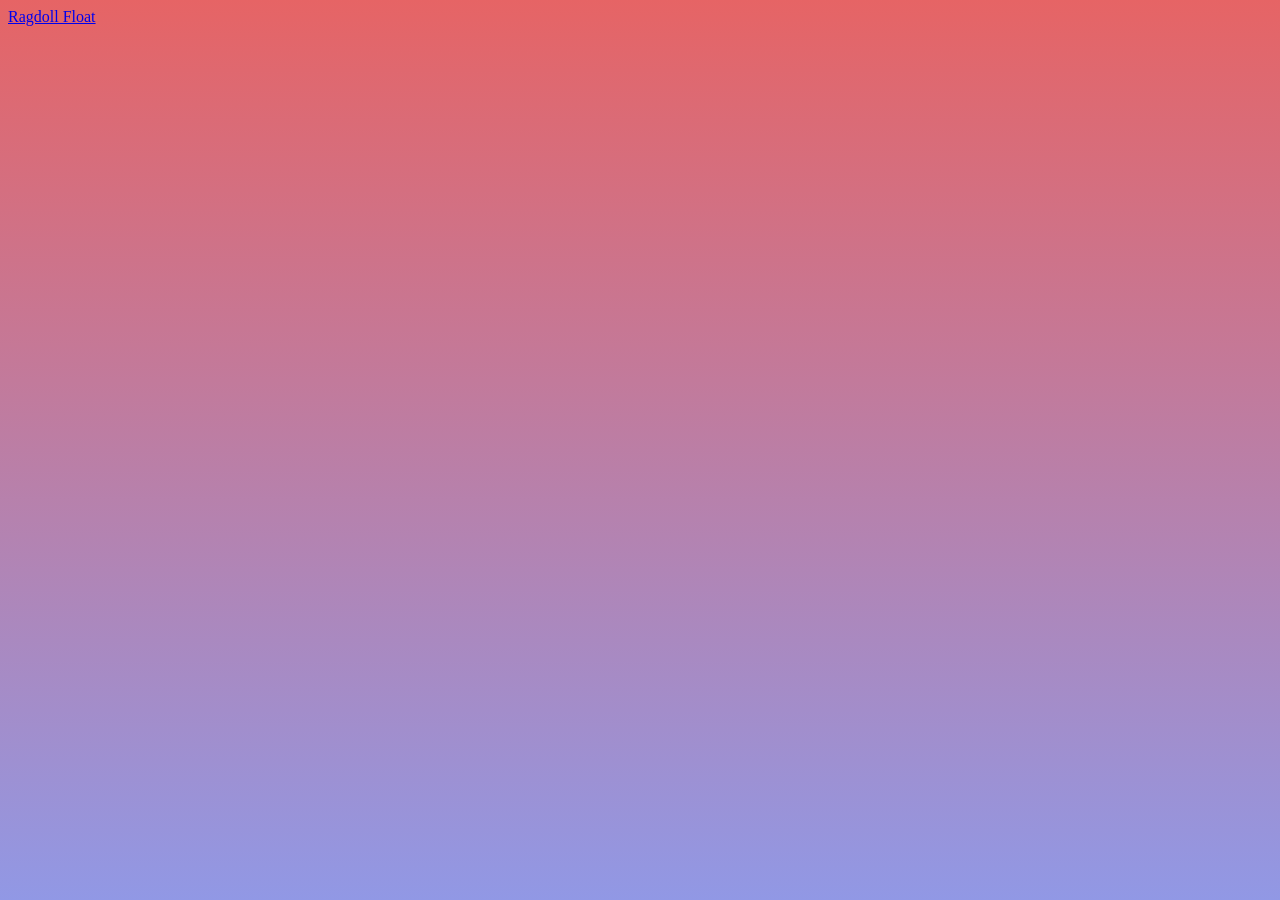
==== index.html @ 18e3ea24 "Fix background color syntax in CSS" ====
<html>
  <head>
    <title>Unblocked Games Menu - Created By easy-123456789 on github - Enjoy!</title>
    <style>
      .gamelink {
        text-decoration: red wavy underline;
        border-radius: 10px;
        background-color: Green;
      }
      body {
        padding: 0px;
        background: linear-gradient(#e66465, #9198e5);
      }
    </style>
  </head>
  <body>
    <a href="src/ragdoll float/index.html"> Ragdoll Float</a>
  </body>
</html>
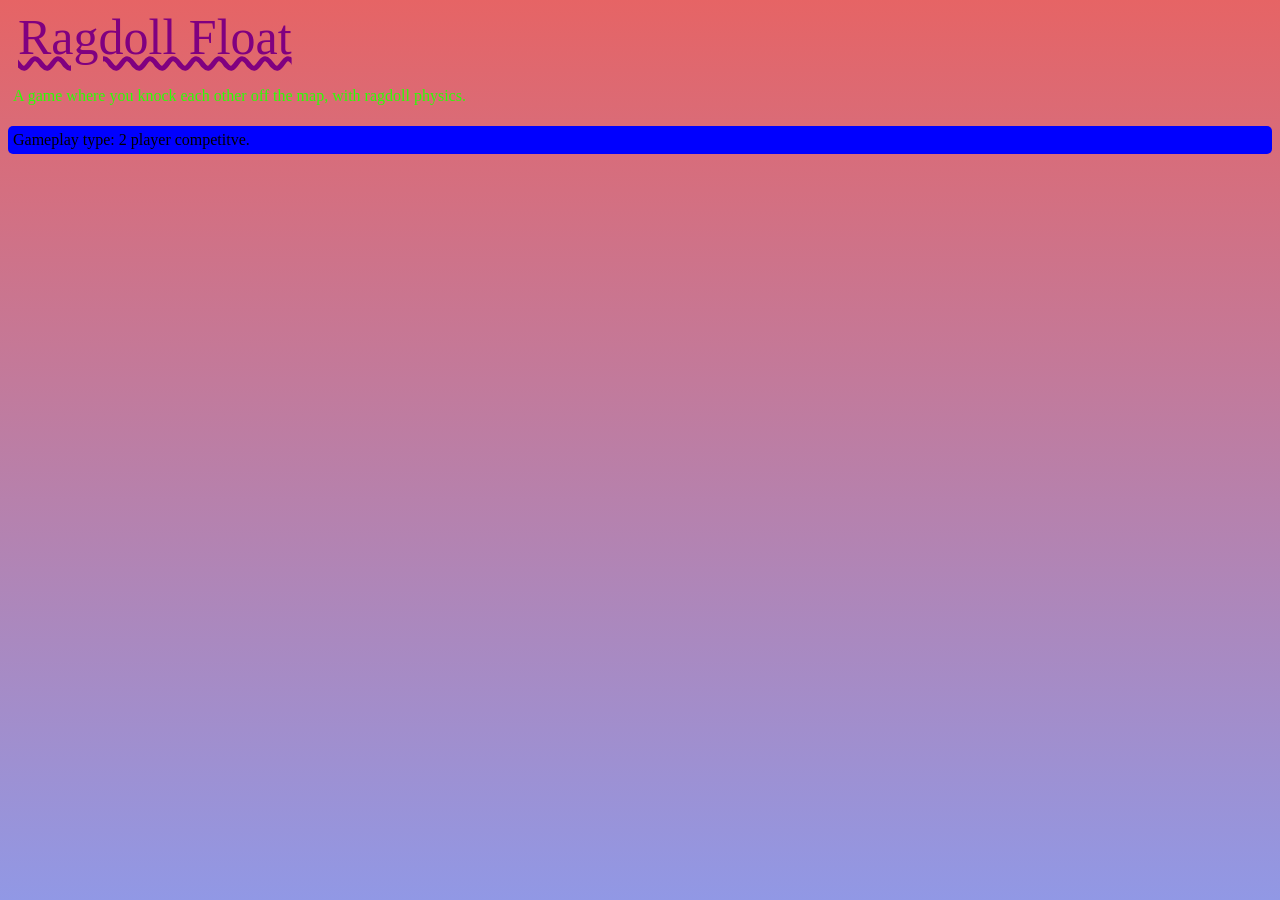
==== commit 4e262614: "Refactor game link styles and add game description Updated styles for game links and added descripti" ====
--- a/index.html
+++ b/index.html
@@ -3,9 +3,22 @@
     <title>Unblocked Games Menu - Created By easy-123456789 on github - Enjoy!</title>
     <style>
       .gamelink {
-        text-decoration: red wavy underline;
+        text-decoration: wavy underline;
         border-radius: 10px;
-        background-color: Green;
+        color: purple;
+        padding: 10px;
+        font-size: 50px;
+      }
+      .description {
+        color: rgb(44,255,5);
+        padding: 5px;
+        border-radius: 5px;
+      }
+      p:not(.description){
+        background-color: blue;
+        border-radius: 5px;
+        padding: 5px;
+        margin: 0px;
       }
       body {
         padding: 0px;
@@ -14,6 +27,11 @@
     </style>
   </head>
   <body>
-    <a href="src/ragdoll float/index.html"> Ragdoll Float</a>
+    <div>
+      <a href="src/ragdoll float/index.html" class="gamelink"> Ragdoll Float</a>
+    
+      <p  class="description">A game where you knock each other off the map, with ragdoll physics.</p>
+      <p>Gameplay type: 2 player competitve.</p>
+    </div>
   </body>
 </html>
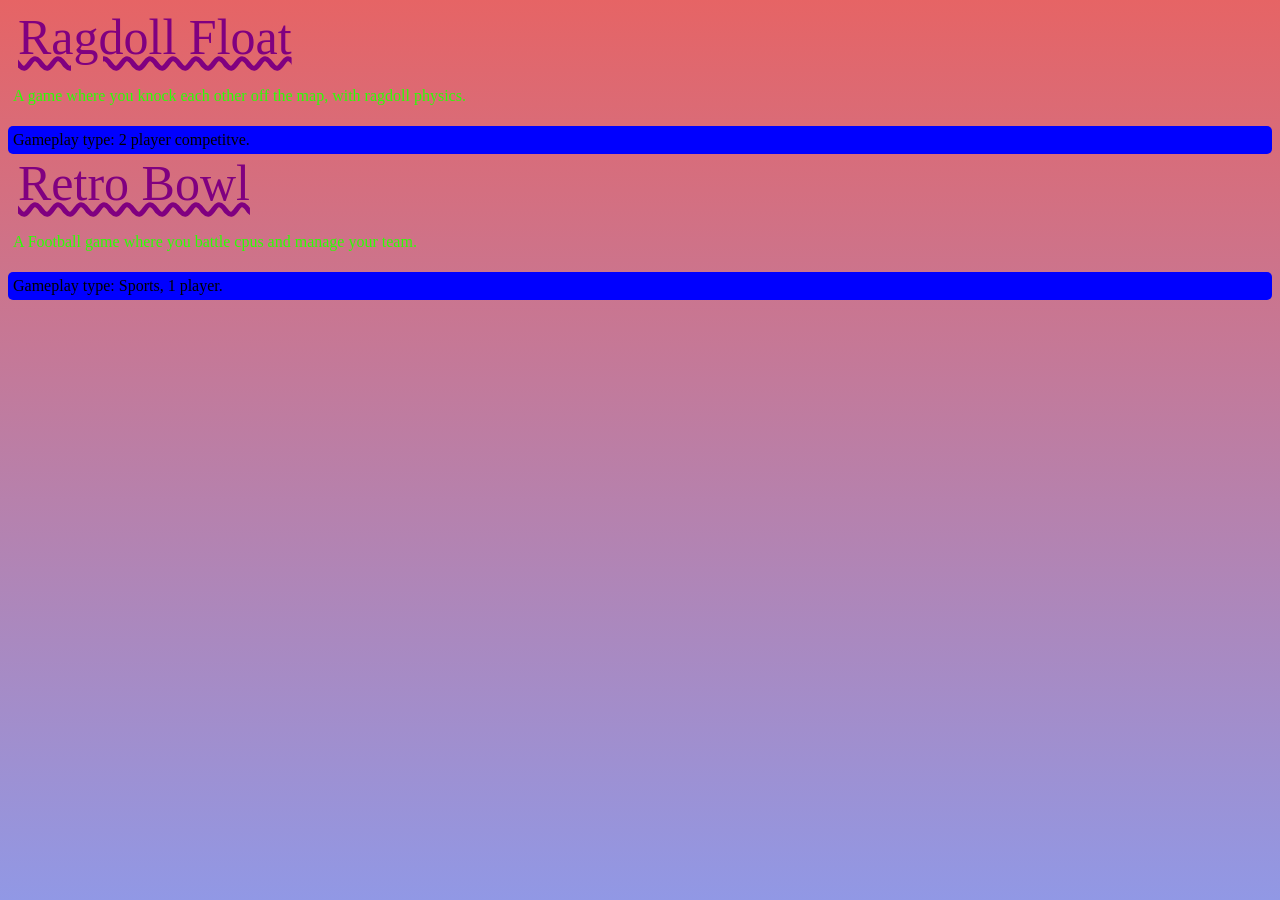
==== commit b9dab88c: "Add Retro Bowl game link and description" ====
--- a/index.html
+++ b/index.html
@@ -33,5 +33,11 @@
       <p  class="description">A game where you knock each other off the map, with ragdoll physics.</p>
       <p>Gameplay type: 2 player competitve.</p>
     </div>
+    <div>
+      <a href="src/retrobowl.html" class="gamelink">Retro Bowl</a>
+    
+      <p  class="description">A Football game where you battle cpus and manage your team.</p>
+      <p>Gameplay type: Sports, 1 player.</p>
+    </div>
   </body>
 </html>
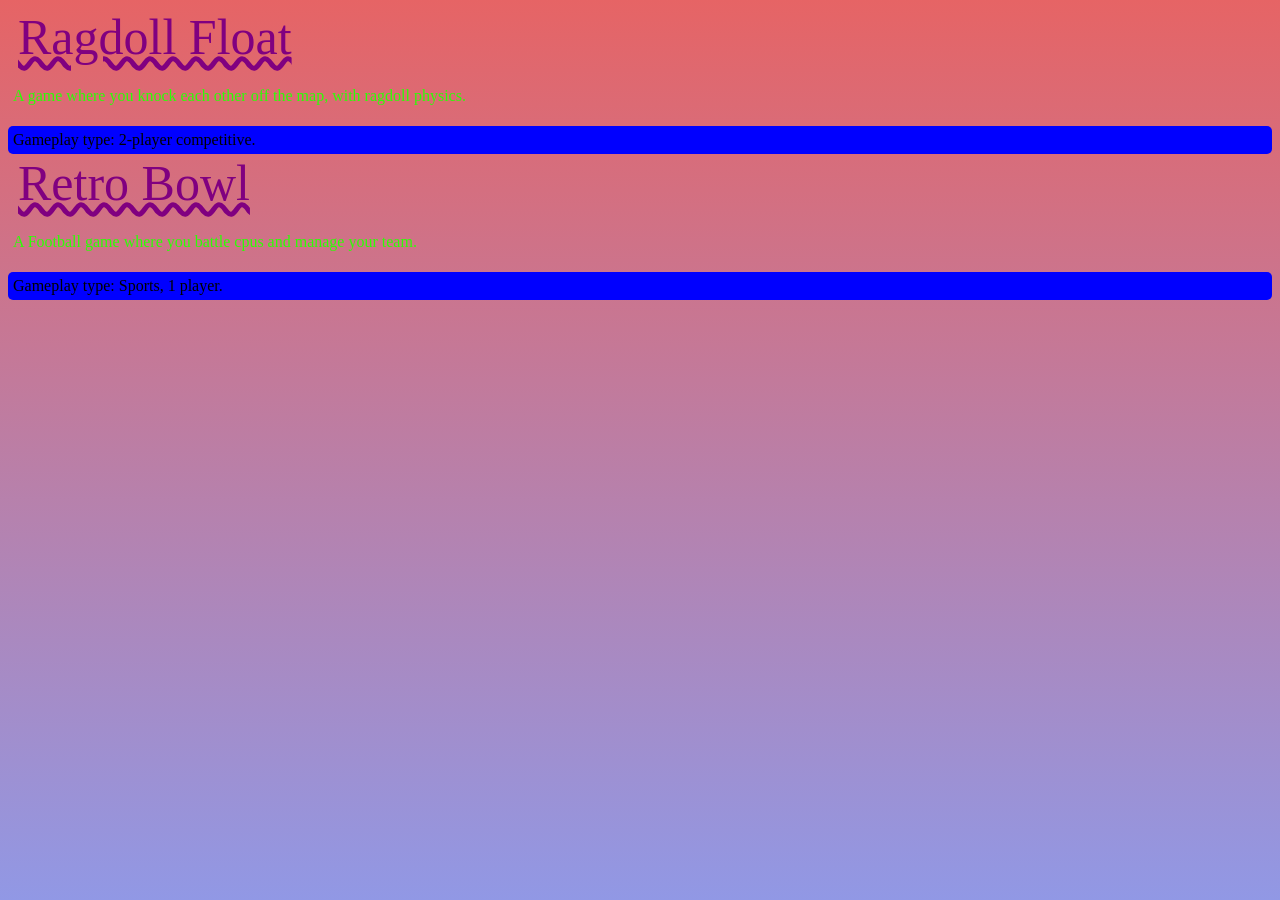
==== commit 3598dcc7: "Enhance game card visibility on hover Added interactivity to game cards with mouse events." ====
--- a/index.html
+++ b/index.html
@@ -24,20 +24,30 @@
         padding: 0px;
         background: linear-gradient(#e66465, #9198e5);
       }
+      .hidden {
+        filter: blur(10px)
+      }
     </style>
   </head>
   <body>
-    <div>
-      <a href="src/ragdoll float/index.html" class="gamelink"> Ragdoll Float</a>
+    <div id="ragdollfloat">
+      <a href="src/ragdoll float/index.html" class="gamelink">Ragdoll Float</a>
     
       <p  class="description">A game where you knock each other off the map, with ragdoll physics.</p>
-      <p>Gameplay type: 2 player competitve.</p>
+      <p>Gameplay type: 2-player competitive.</p>
     </div>
-    <div>
+    <div id="retrobowl">
       <a href="src/retrobowl.html" class="gamelink">Retro Bowl</a>
     
       <p  class="description">A Football game where you battle cpus and manage your team.</p>
       <p>Gameplay type: Sports, 1 player.</p>
     </div>
+    <script>
+      const gameCards = document.querySelectorAll("#ragdollfloat, #retrobowl");
+      for (const card of gameCards) {
+        card.addEventListener("mouseover", () => card.classList.remove("hidden"));
+        card.addEventListener("mouseout", () => card.classList.add("hidden"));
+      }
+    </script>
   </body>
 </html>
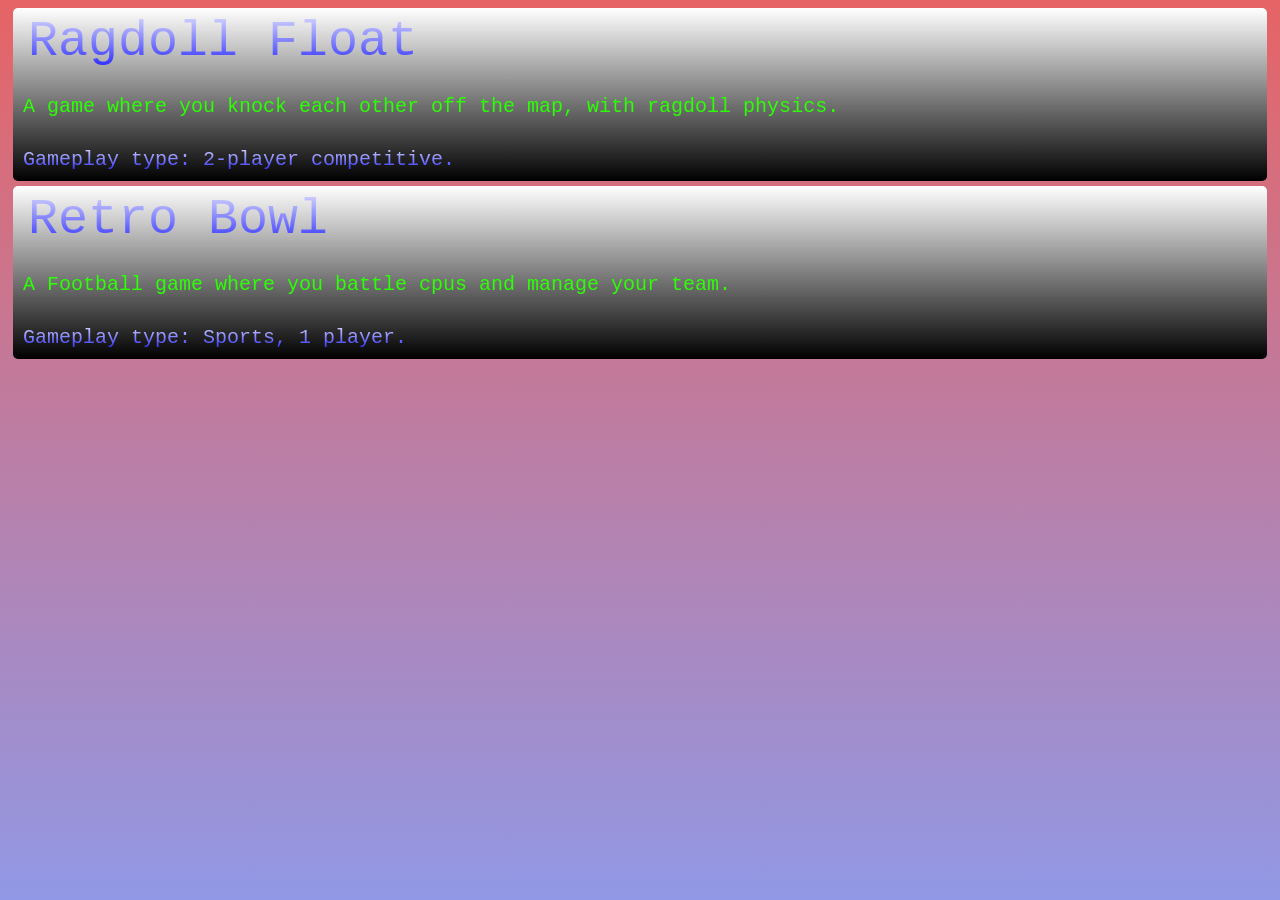
==== commit 77be3e37: "Better GUI" ====
--- a/index.html
+++ b/index.html
@@ -2,10 +2,28 @@
   <head>
     <title>Unblocked Games Menu - Created By easy-123456789 on github - Enjoy!</title>
     <style>
+      div {
+        background: linear-gradient(white, black);
+        margin: 5px;
+        padding: 5px;
+        border-radius: 5px;
+      }
+      div :not(.description) {
+        background: linear-gradient(white, blue);
+        background-clip: text;
+        -webkit-background-clip: text;
+        -webkit-text-fill-color: transparent;
+      }
+      div {
+        font: 20px 'DM Mono', 'Courier New', monospace;
+      }
       .gamelink {
         text-decoration: wavy underline;
         border-radius: 10px;
-        color: purple;
+        background: linear-gradient(black, blue);
+        background-clip: text;
+        -webkit-background-clip: text;
+        -webkit-text-fill-color: transparent;
         padding: 10px;
         font-size: 50px;
       }
@@ -43,11 +61,16 @@
       <p>Gameplay type: Sports, 1 player.</p>
     </div>
     <script>
-      const gameCards = document.querySelectorAll("#ragdollfloat, #retrobowl");
+      const gameCards = document.querySelectorAll("div");
       for (const card of gameCards) {
         card.addEventListener("mouseover", () => card.classList.remove("hidden"));
         card.addEventListener("mouseout", () => card.classList.add("hidden"));
       }
+      document.addEventListener("keydown", (e) => {
+        if(e.key === "p"){
+          for(let o of gameCards){ o.classList.add("hidden");}
+        }
+      });
     </script>
   </body>
 </html>
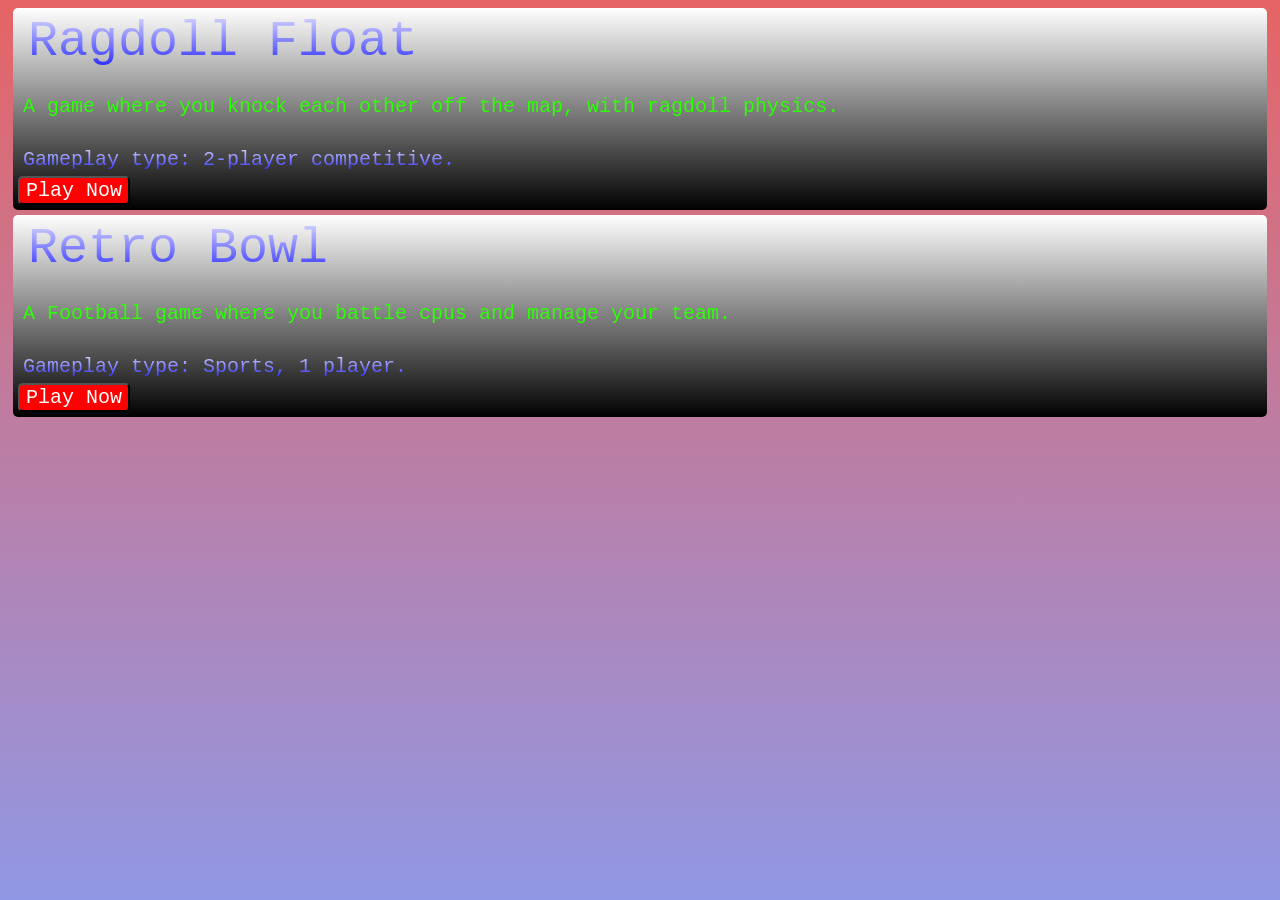
==== commit 5f0cbf7e: "Add 'Play Now' button to game cards Added a 'Play Now' button to each game card that redirects to th" ====
--- a/index.html
+++ b/index.html
@@ -65,6 +65,20 @@
       for (const card of gameCards) {
         card.addEventListener("mouseover", () => card.classList.remove("hidden"));
         card.addEventListener("mouseout", () => card.classList.add("hidden"));
+        const button = document.createElement("button");
+        button.textContent = "Play Now";
+        button.style.background = "red";
+        button.style.color = "white";
+        button.style.webkitTextFillColor = "white";
+        button.style.font = "20px 'DM Mono', 'Courier New', monospace";
+        button.style.borderRadius = "5px";
+        button.style.cursor = "pointer";
+        
+        button.addEventListener("click", () => {
+          const href = card.querySelector("a").href;
+          document.location = href;
+        });
+        card.appendChild(button);
       }
       document.addEventListener("keydown", (e) => {
         if(e.key === "p"){
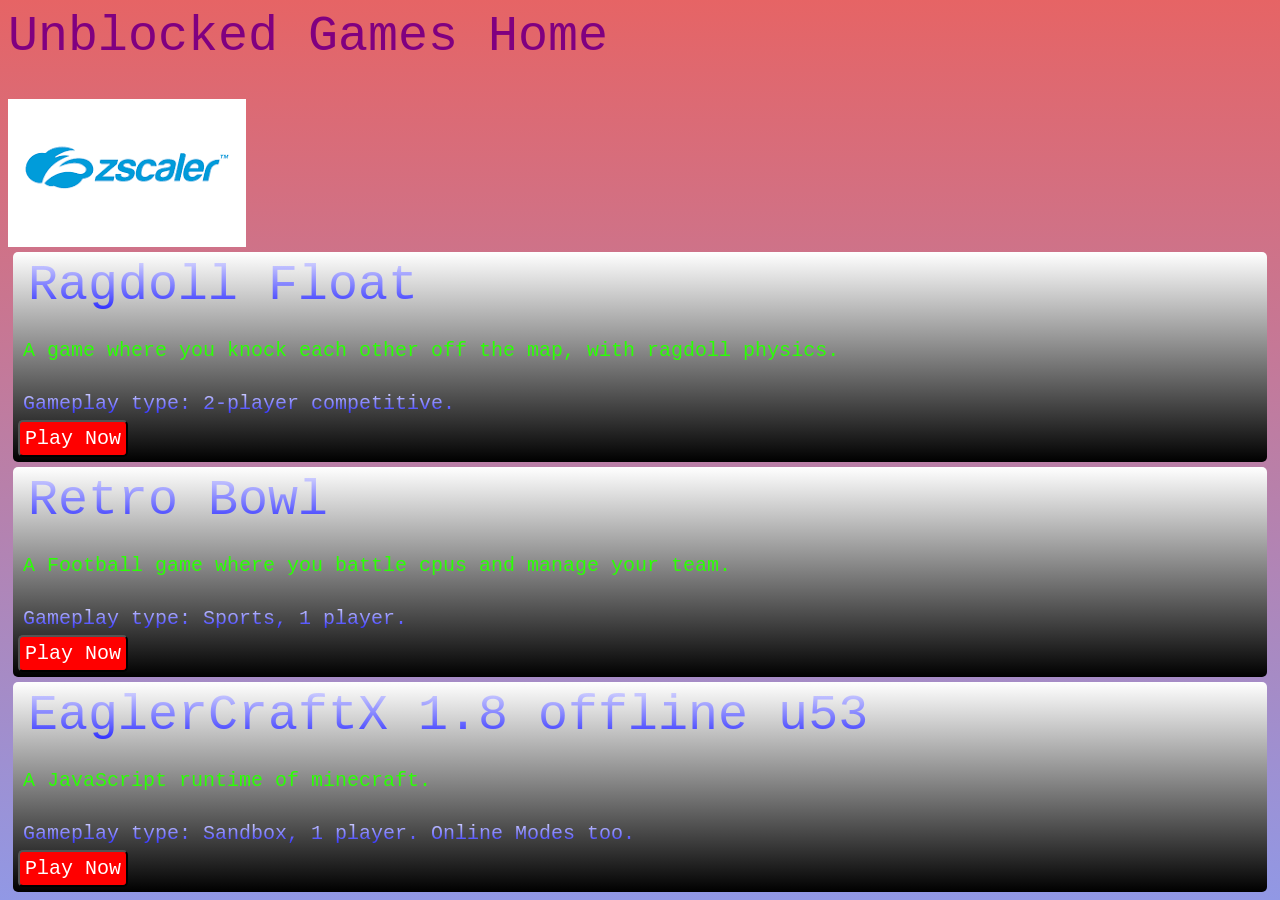
==== commit 9bfb7266: "Update index.html" ====
--- a/index.html
+++ b/index.html
@@ -45,9 +45,28 @@
       .hidden {
         filter: blur(10px)
       }
+    @keyframes blink {
+  0% {
+    opacity: 1;
+  }
+  100% {
+    opacity: 0;
+  }
+}
+      h1 {
+        color: purple;
+        font: 50px 'DM Mono', 'Courier New', monospace;
+
+        
+      }
+      #hacking {
+        animation: blink 300ms infinite;
+      }
     </style>
   </head>
   <body>
+    <h1>Unblocked Games Home</h1>
+    <img src="[data-uri]" id="hacking"></img>
     <div id="ragdollfloat">
       <a href="src/ragdoll float/index.html" class="gamelink">Ragdoll Float</a>
     
@@ -59,6 +78,12 @@
     
       <p  class="description">A Football game where you battle cpus and manage your team.</p>
       <p>Gameplay type: Sports, 1 player.</p>
+    </div>
+    <div id="eaglerx18">
+      <a href="src/EaglercraftX_1.8_u53_Offline_Signed.html" class="gamelink">EaglerCraftX 1.8 offline u53</a>
+    
+      <p  class="description">A JavaScript runtime of minecraft.</p>
+      <p>Gameplay type: Sandbox, 1 player. Online Modes too.</p>
     </div>
     <script>
       const gameCards = document.querySelectorAll("div");
@@ -73,6 +98,7 @@
         button.style.font = "20px 'DM Mono', 'Courier New', monospace";
         button.style.borderRadius = "5px";
         button.style.cursor = "pointer";
+        button.style.padding = "5px";
         
         button.addEventListener("click", () => {
           const href = card.querySelector("a").href;
